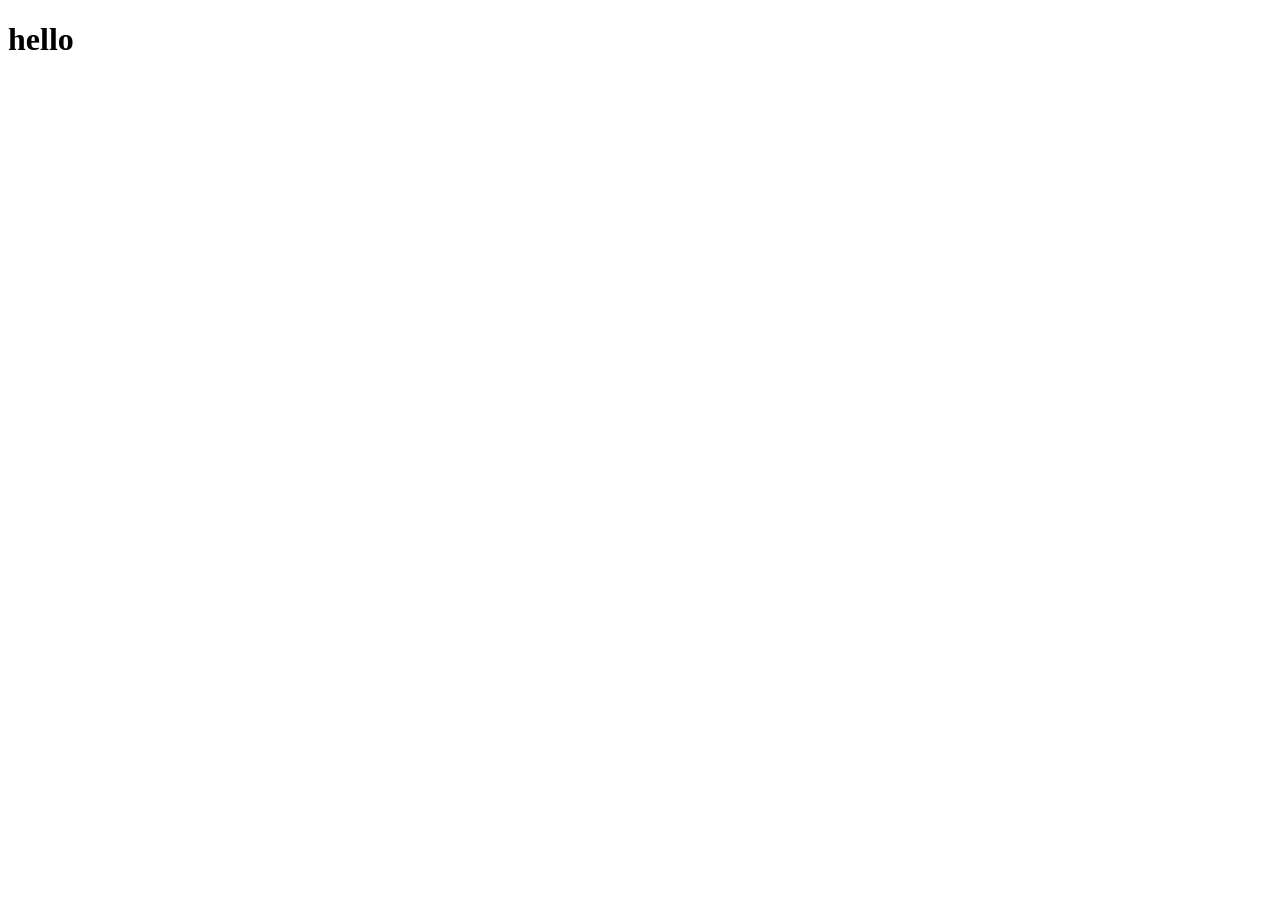
==== index.html @ 7dbfcdb8 "first commit" ====
<!DOCTYPE html>
<html lang="en">
<head>
    <meta charset="UTF-8">
    <meta name="viewport" content="width=device-width, initial-scale=1.0">
    <title>Flower Shop Assignment B8</title>
    <link rel="stylesheet" href="style/style.css">
</head>
<body>
    <h1>hello</h1>
</body>
</html>
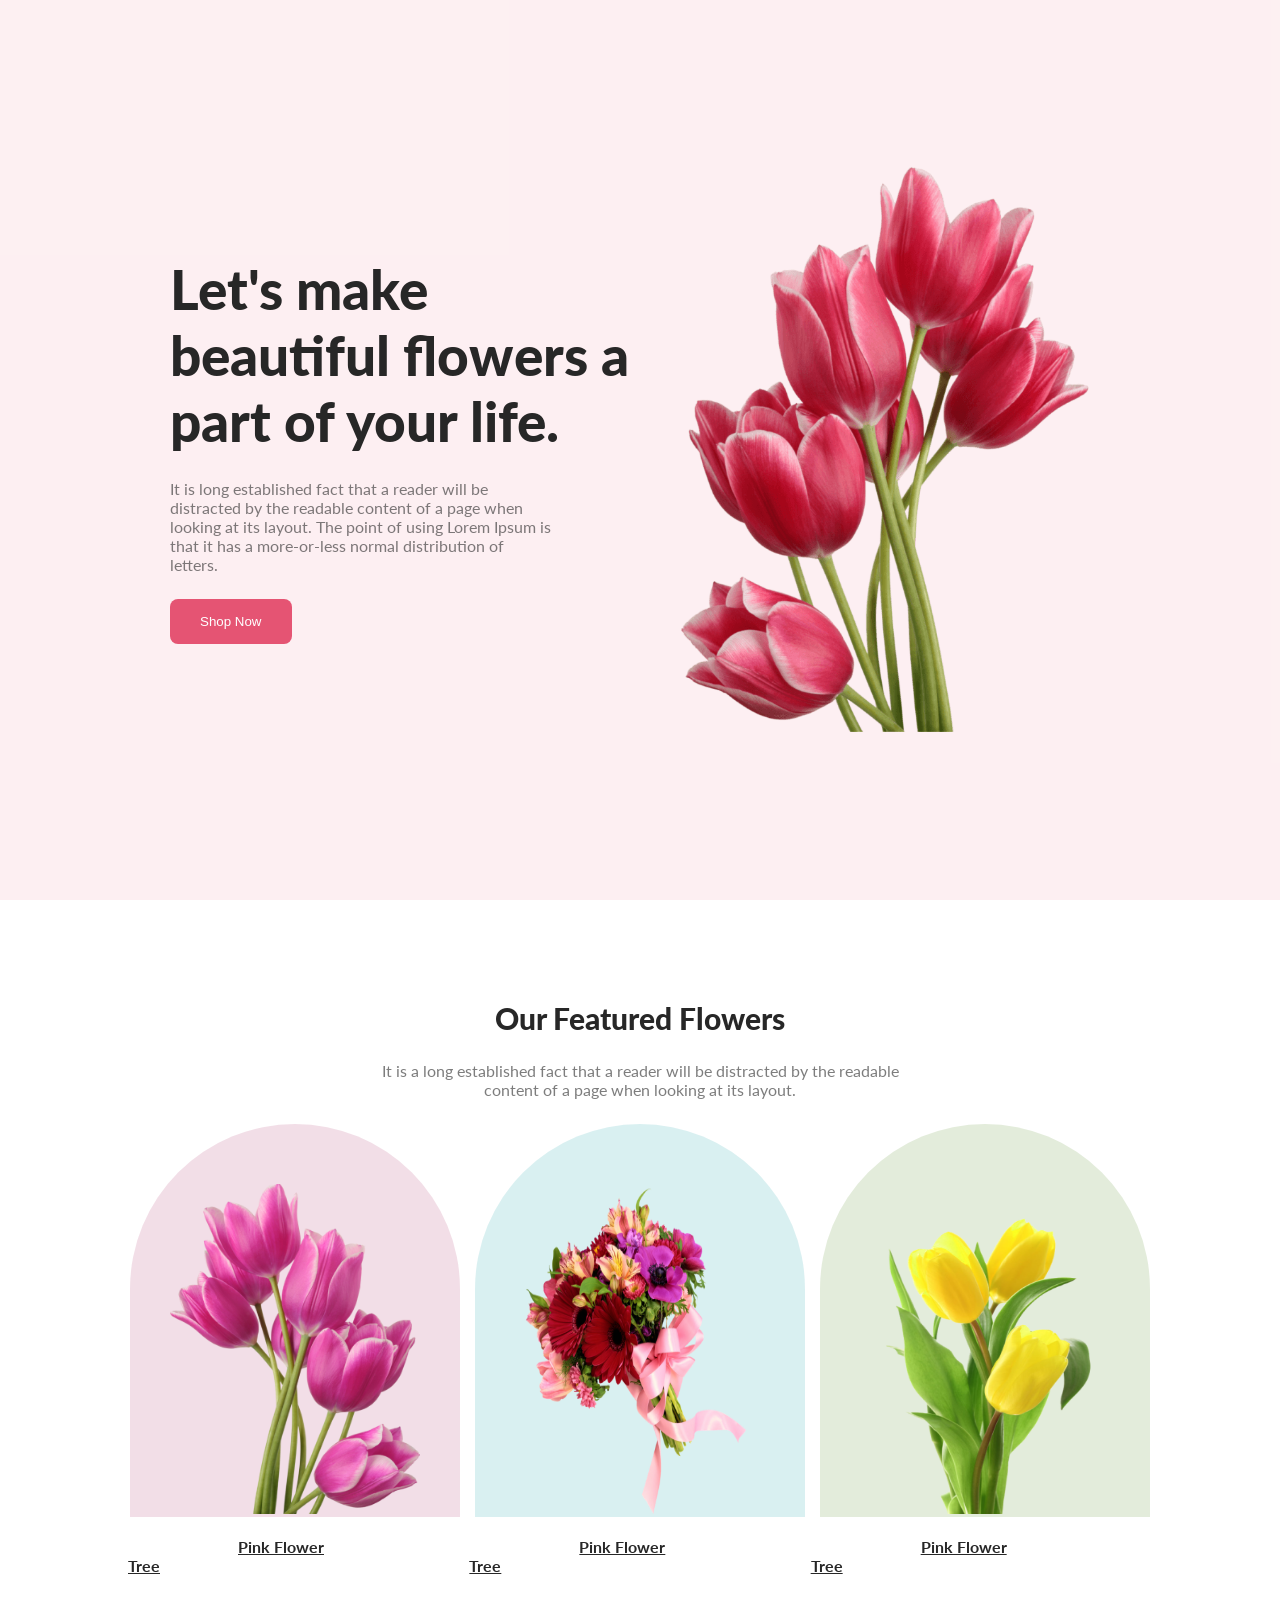
==== commit 8808ad2a: "add new ferturd section" ====
--- a/index.html
+++ b/index.html
@@ -4,9 +4,57 @@
     <meta charset="UTF-8">
     <meta name="viewport" content="width=device-width, initial-scale=1.0">
     <title>Flower Shop Assignment B8</title>
-    <link rel="stylesheet" href="style/style.css">
+    <link rel="preconnect" href="https://fonts.googleapis.com">
+    <link rel="preconnect" href="https://fonts.gstatic.com" crossorigin>
+    <link href="https://fonts.googleapis.com/css2?family=Lato:wght@400;700;900&display=swap" rel="stylesheet">
+    <link rel="stylesheet" href="style.css">
+
 </head>
 <body>
-    <h1>hello</h1>
+    <main>
+        <section>
+            <div class="main-section">
+                <div class="main-section-info">
+                    <h1 class="primary-section-title">Let's make <br> beautiful flowers a <br> part of your life.</h1>
+                    <p class="primary-section-description">It is long established fact that a reader will be distracted by the readable content of a page when looking at its layout. The point of using Lorem Ipsum is that it has a more-or-less normal distribution of letters.</p>
+                    <button class="primary-btn">Shop Now</button>
+                    
+                </div>
+                <div class="main-section-png">
+                    <img class="main-section-png" src="./Flower Asset/pngwing 10.png" alt="Flower">
+                </div>
+            </div>
+        </section>
+        <section>
+            <div class="featured-section">
+                <div class="featured-section-info">                <h1 class="primary-section-title
+                    featured-title">Our Featured Flowers</h1>
+                    <p class="primary-section-description featured-description">It is a long established fact that a reader will be distracted by the readable <br> content of a page when looking at its layout.</p></div>
+                    <div class="featured-section-image">
+                        <div class="featured-section-png1">
+                            <img class="featured-png" src="./Flower Asset/pngwing 6.png" alt="">
+                         
+                        
+                        </div>
+                        <div class="featured-section-png2">
+                            <img class="featured-png" src="./Flower Asset/pngwing 5.png" alt="">
+                  
+                            
+                        </div>
+                        <div class="featured-section-png3">
+                            <img class="featured-png" src="./Flower Asset/pngwing 7.png" alt="">
+                 
+                            
+                        </div>
+            
+                       
+            </div>
+            <div class="underline">
+                <p><u>Pink Flower Tree</u></p>
+                <p><u>Pink Flower Tree</u></p>
+                <p><u>Pink Flower Tree</u></p>
+            </div>
+        </section>
+    </main>
 </body>
 </html>
--- a/style.css
+++ b/style.css
@@ -0,0 +1,110 @@
+*{
+    margin: 0px;
+    padding: 0px;
+
+   
+}
+body{
+    font-family: 'Lato', sans-serif;
+}
+
+.main-section{
+    display: flex;
+    height: 100vh;
+    background-color: rgba(229,84,115,0.09);
+    justify-content: space-between;
+    align-items:center;
+    padding-right: 170px;
+    padding-left: 170px;
+    gap: 10px;
+}
+/* primary section title */
+.primary-section-title{
+    font-weight: 900;
+    font-size: 55px;
+    color: #272727;
+}
+/* primary section description */
+
+.primary-section-description{
+    color: rgba(39,39,39,0.60);
+    width: 80%;
+    padding: 25px 0;
+}
+
+/* primary button */
+
+.primary-btn{
+    padding: 15px 30px;
+    color: white;
+    background-color: #E55473;
+    border:none;
+    border-radius: 8px;
+}
+
+.main-section-png{
+    width: 450px;
+}
+.featured-section{
+ height: 100vh;
+ padding-top: 100px;
+}
+.featured-section-info{
+   text-align: center;
+}
+.featured-title{
+    font-weight: 900;
+    font-size: 30px;
+    color: #272727;
+}
+.featured-description{
+    color: rgba(39,39,39,0.60);
+   
+   text-align: center;
+   width: 50%;
+   margin: auto;
+}
+.featured-section-image{
+    display: flex;
+    
+    justify-content: center;
+    align-items: center;
+    
+
+}
+.featured-png{
+    width: 250px;
+    height: 330px;
+ 
+
+}
+.featured-section-png1{
+    background-color: rgba(167,33,98,0.15);
+    padding: 60px 40px 0;
+    border-radius: 300px 300px 0 0;
+    margin-right: 15px;
+}
+.featured-section-png2{
+    background-color: rgba(5,151,160,0.15);
+    padding: 60px 40px 0;
+    border-radius: 300px 300px 0 0;
+    margin-right: 15px;
+}
+.featured-section-png3{
+    background-color: rgba(71,125,17,0.15);
+    padding: 60px 40px 0;
+    border-radius: 300px 300px 0 0;
+}
+.underline{
+    display: flex;
+    justify-content: center;
+    align-items:center;
+    width: 80%;
+    margin: auto;
+    padding: 20px;
+}
+u{
+    margin:  110px;
+    font-weight: bold;
+    color: #272727;
+}
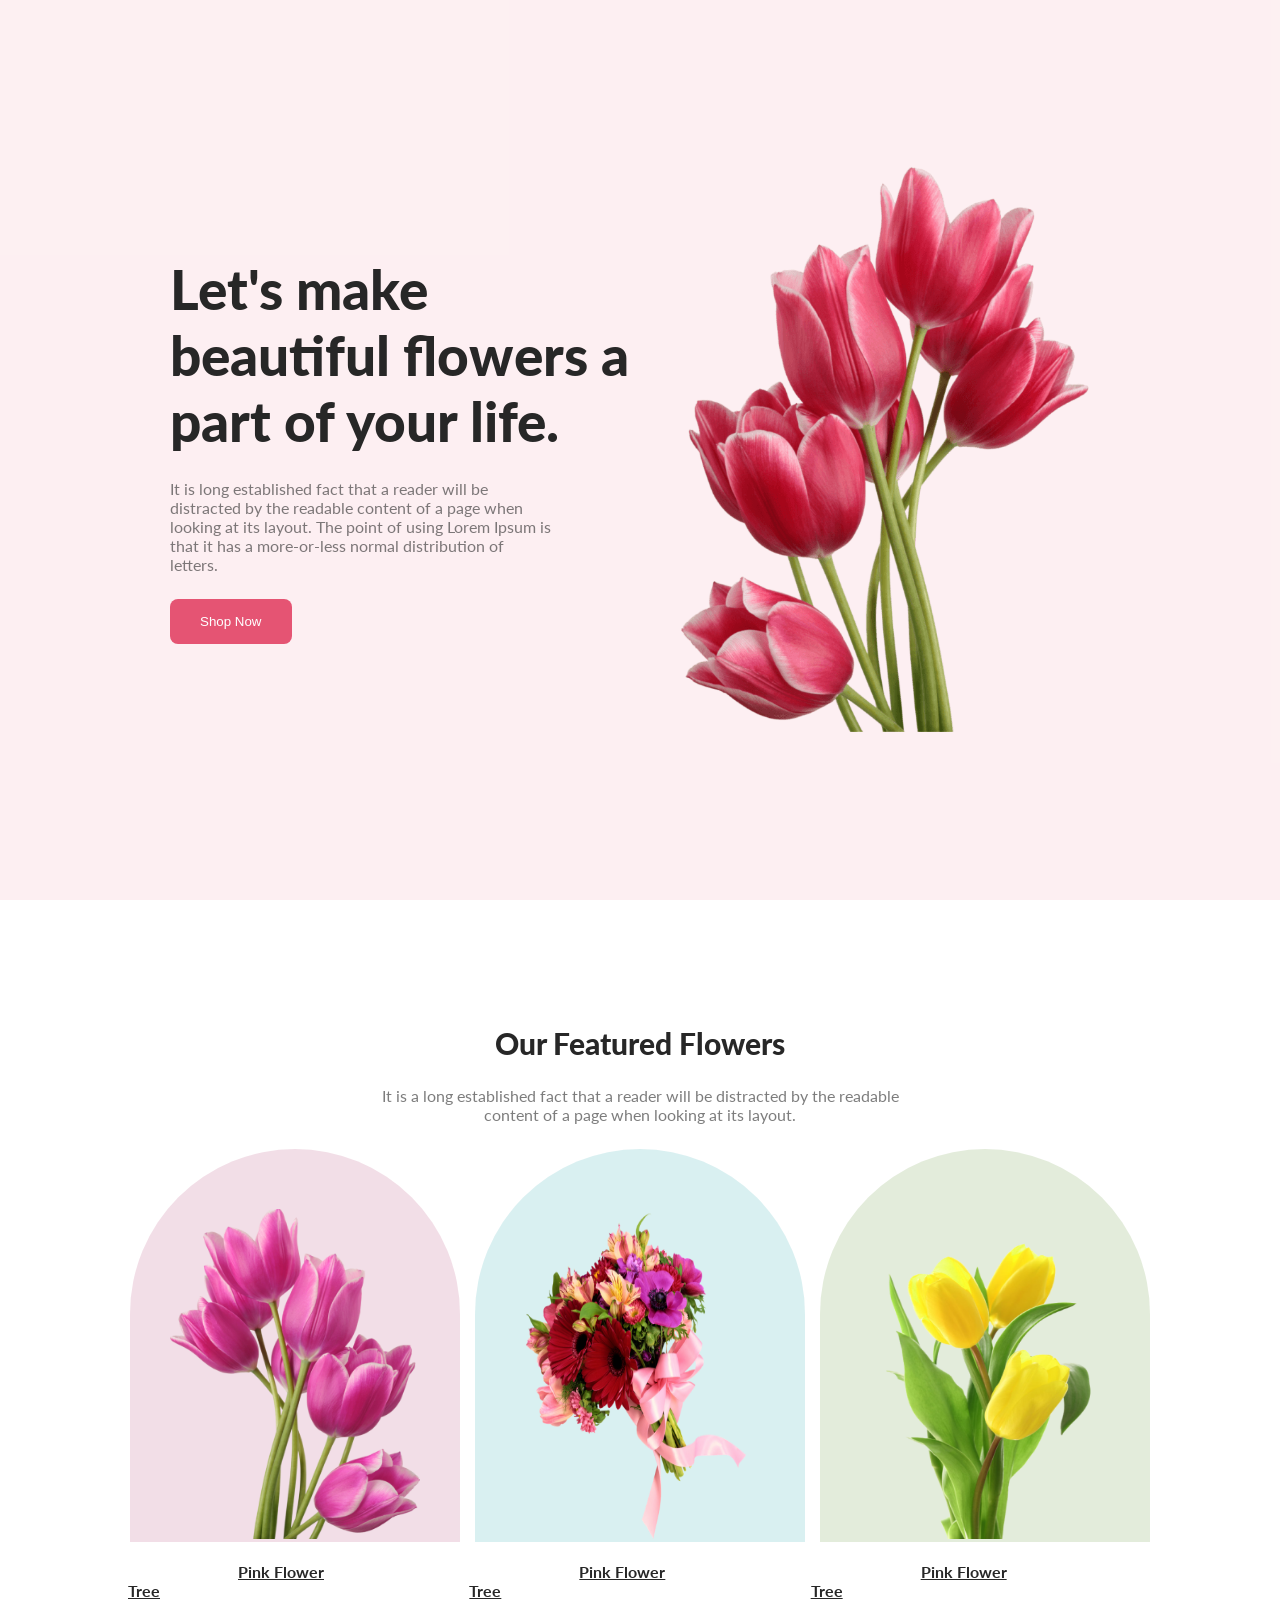
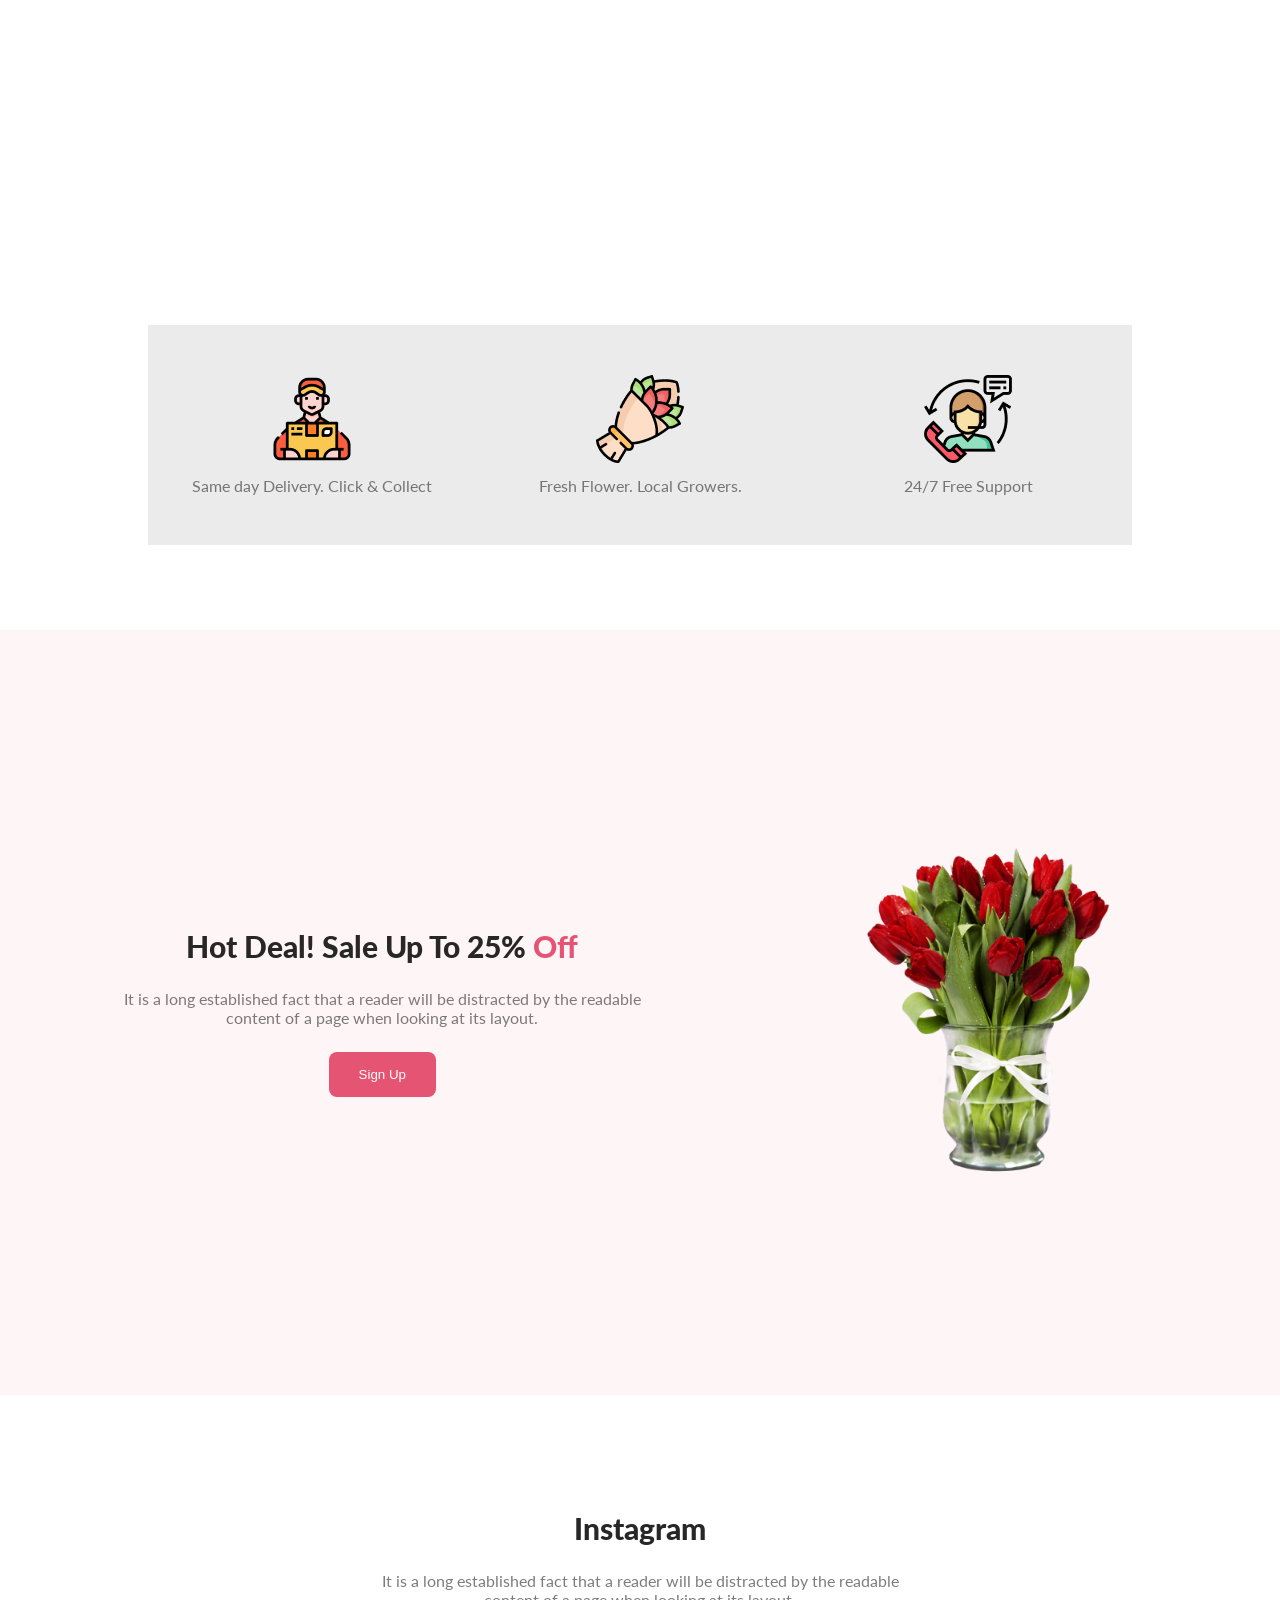
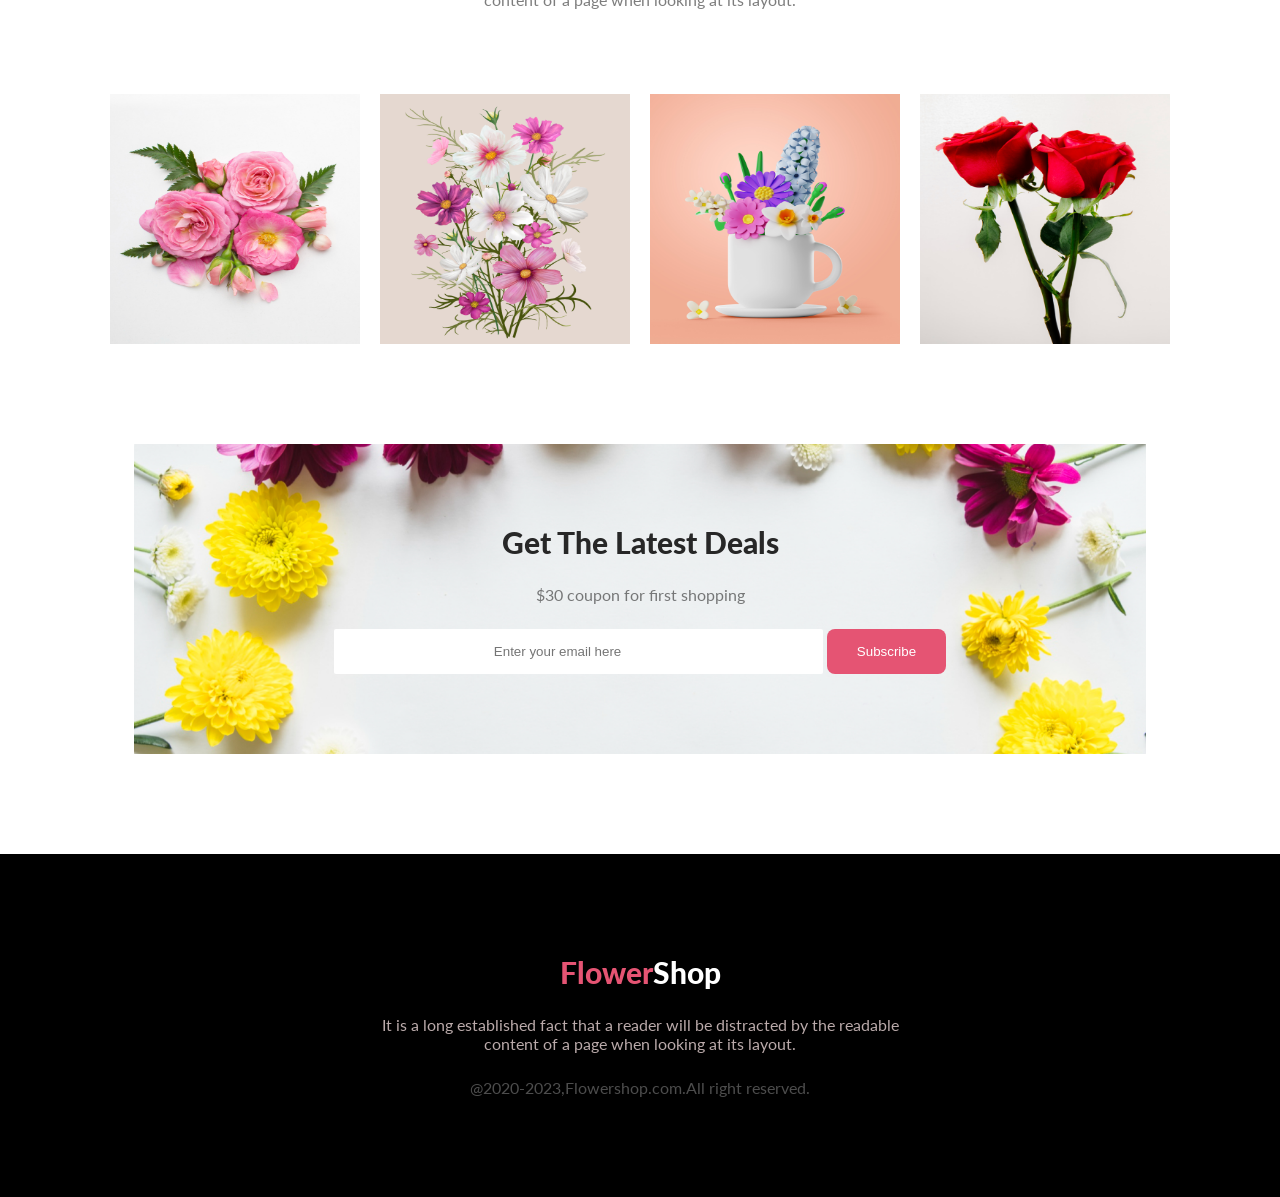
==== commit ef9a48e4: "finish work" ====
--- a/index.html
+++ b/index.html
@@ -25,6 +25,7 @@
                 </div>
             </div>
         </section>
+    </main>
         <section>
             <div class="featured-section">
                 <div class="featured-section-info">                <h1 class="primary-section-title
@@ -55,6 +56,73 @@
                 <p><u>Pink Flower Tree</u></p>
             </div>
         </section>
-    </main>
+        <section>
+            <div class="collect-flower-section">
+                <div class="delivery">
+                    <img src="./Flower Asset/Group 57.png" alt="" class="collect-png">
+                    <p class="collect-description">Same day Delivery. Click & Collect</p>
+                </div>
+                <div class="flower">
+                    <img src="./Flower Asset/Group 58.png" alt="" class="collect-png">
+                    <p class="collect-description">Fresh Flower. Local Growers.</p>
+                </div>
+                <div class="support">
+                    <img src="./Flower Asset/Group 59.png" alt="" class="collect-png"><p class="collect-description">24/7 Free Support</p>
+                </div>
+
+            </div>
+        </section>
+        <section>
+            <div class="sale">
+                <div class="sale-info">
+                    <h1 class="featured-title ">Hot Deal! Sale Up To 25% <span>Off</span>
+                    </h1>
+                    <p class=" sale-description">It is a long established fact that a reader will be distracted by the readable <br> content of a page when looking at its layout.</p>
+                    <button class="primary-btn sale-btn">Sign Up</button>
+                    
+                </div>
+                <div class="sale-image">
+                    <img src="./Flower Asset/pngwing 8.png" alt="" class="sale-png">
+                </div>
+            </div>
+        </section>
+        <section>
+            <div class="instagram">
+                <div class="instagram-info">
+                    <h1 class="featured-title">Instagram</h1>
+            
+                    <p class="sale-description">It is a long established fact that a reader will be distracted by the readable <br> content of a page when looking at its layout.</p>
+                </div>
+                <div class="instagram-image">
+                    <img src="./Flower Asset/Flower 01.png" alt="" class="instagram-png">
+                    <img src="./Flower Asset/Rectangle 4.png" alt="" class="instagram-png">
+                    <img src="./Flower Asset/Rectangle 5.png" alt="" class="instagram-png">
+                    <img src="./Flower Asset/Rectangle 6.png" alt="" class="instagram-png">
+                </div>
+            </div>
+        </section>
+
+        <section>
+            <div class="deals">       <h1 class="featured-title">Get The Latest Deals</h1>
+                <p class="sale-description">$30 coupon for first shopping</p>
+                <label for="email"></label>
+            <input type="email" placeholder="Enter your email here" id="email">
+            <button class="primary-btn sale-btn">Subscribe</button>
+
+            </div>
+     
+
+        </section>
+
+        <footer>
+            <div class="footer">
+
+                <h1 class="featured-title footer-title"><span>Flower</span>Shop</h1>
+                <p class="sale-description footer-description">It is a long established fact that a reader will be distracted by the readable <br> content of a page when looking at its layout.</p>
+
+                <p class="footer-foot">@2020-2023,Flowershop.com.All right reserved.</p>
+            </div>
+        </footer>
+   
 </body>
 </html>
--- a/style.css
+++ b/style.css
@@ -17,6 +17,7 @@
     padding-right: 170px;
     padding-left: 170px;
     gap: 10px;
+   
 }
 /* primary section title */
 .primary-section-title{
@@ -45,9 +46,10 @@
 .main-section-png{
     width: 450px;
 }
+/* Featured Section */
 .featured-section{
  height: 100vh;
- padding-top: 100px;
+ padding-top: 125px;
 }
 .featured-section-info{
    text-align: center;
@@ -107,4 +109,105 @@
     margin:  110px;
     font-weight: bold;
     color: #272727;
-}+}
+/* Collect flower section */
+
+.collect-flower-section{
+    display: flex;
+    justify-content: center;
+    align-items: center;
+    background-color: rgba(39,39,39,0.09);
+    width: 69%;
+    margin: auto;
+    padding: 50px;
+}
+.collect-png{
+    padding: 0px 120px 10px;
+}
+.collect-description{
+    text-align: center;
+ color: rgba(39,39,39,0.60);
+}
+
+/* Sale section */
+.sale{
+    display: flex;
+    justify-content:space-around;
+    align-items: center;
+    height: 85vh;
+    background-color: rgba(229,84,115,0.06);
+    margin: 85px 0px;
+}
+
+span{
+    color:#E55473;
+}
+.sale-info{
+  /*  padding-left: 150px;*/
+  text-align: center;
+}
+.sale-png{
+    width: 80%;
+}
+.sale-description{
+    color: rgba(39,39,39,0.60);
+    padding: 25px;
+   
+}
+
+/* instagram section */
+
+.instagram-info{
+    text-align: center;
+    padding: 30px 0px 60px;
+    
+}
+
+.instagram-image{
+    display: flex;
+    justify-content: center;
+    align-items: center;
+}
+.instagram-png{
+    width: 250px;
+    height: 250px;
+    padding: 0 10px;
+}
+
+/* deals section */
+
+input{
+    padding: 15px 160px;
+    border-radius: 2px;
+    border-style: none;
+}
+.deals{
+    text-align: center;
+
+
+    width: 79%;
+    margin: 100px auto;
+    background-image: url("./Flower Asset/Rectangle\ 9.png");
+     
+    padding: 80px 0; 
+
+    background-position: center;
+    background-repeat: no-repeat;
+    background-size: cover;
+}
+
+/* Footer section */
+.footer-title{
+    color: white;
+}
+.footer-description{
+    color: rgba(233, 212, 212,0.8);
+}
+.footer{
+    text-align: center;
+    background-color: black;
+    padding: 100px 0;
+}
+.footer-foot{
+    color: rgba(255, 255, 255,0.3);
+}
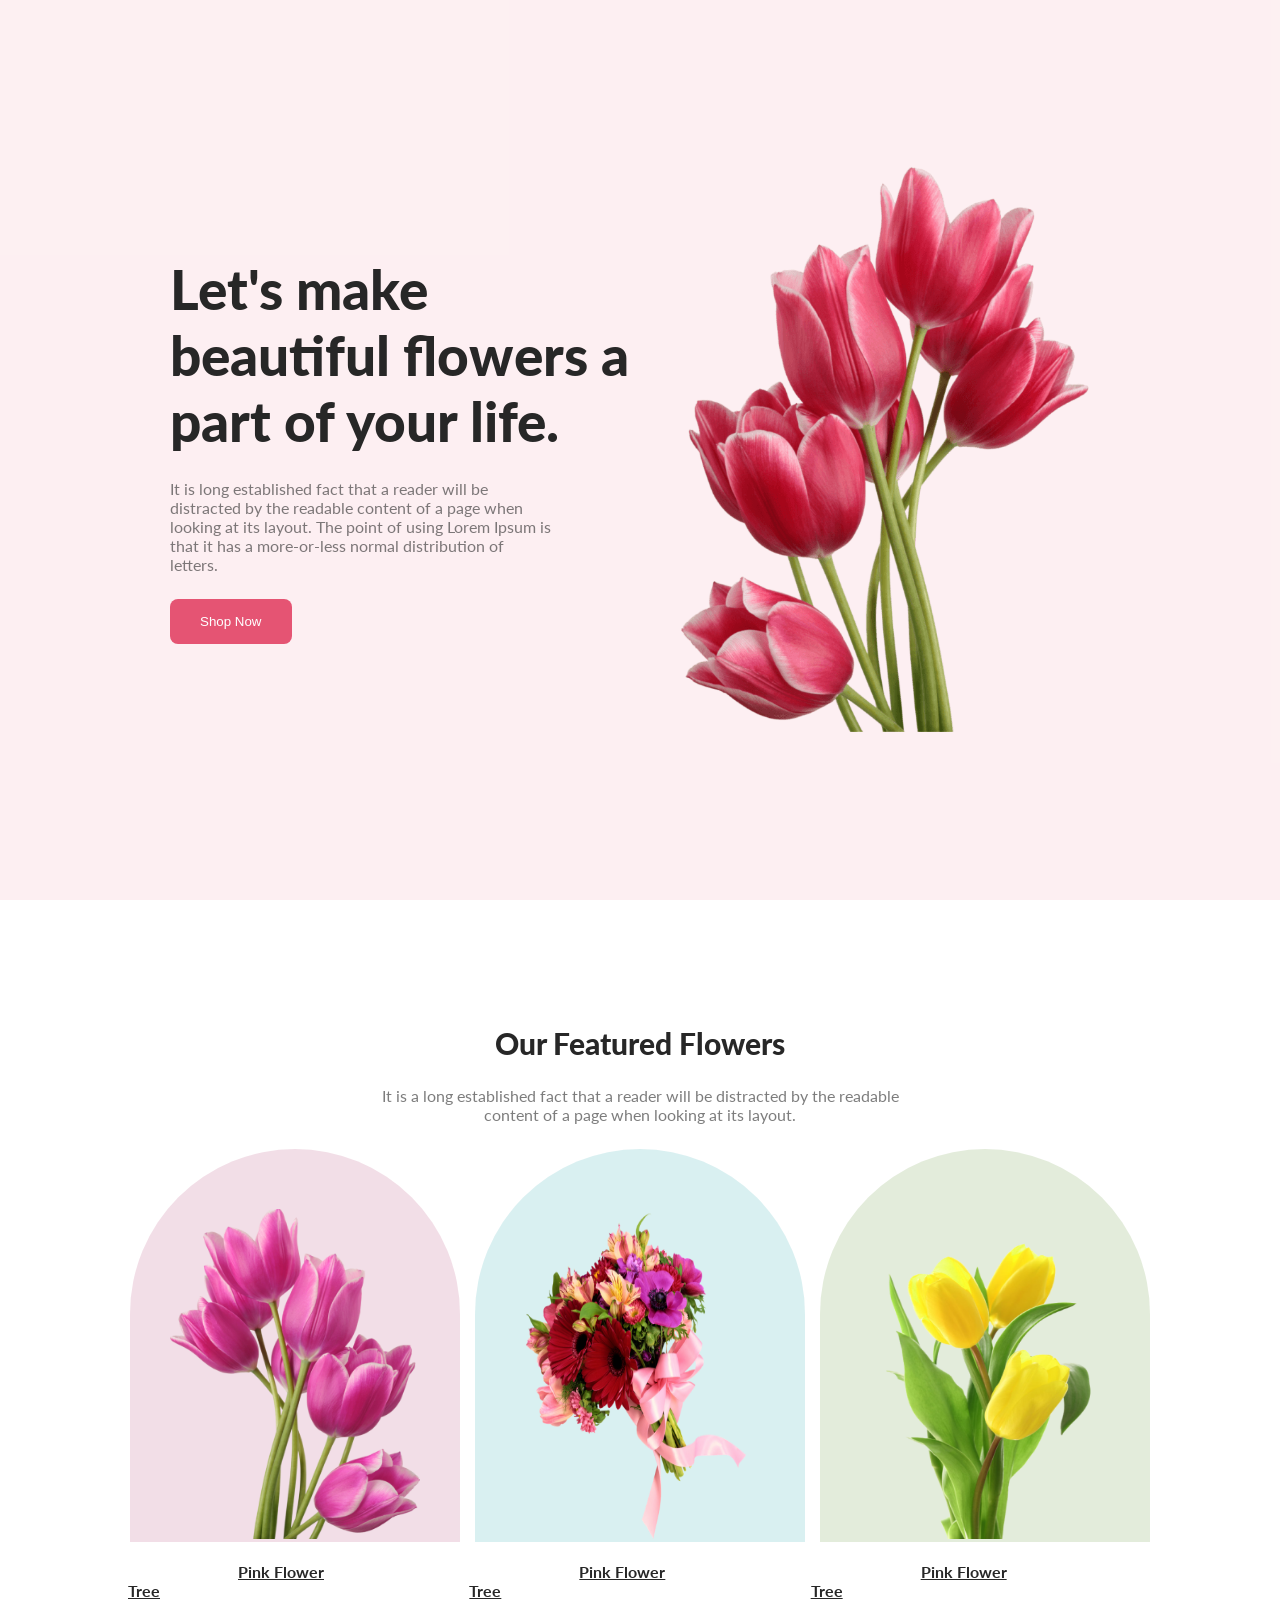
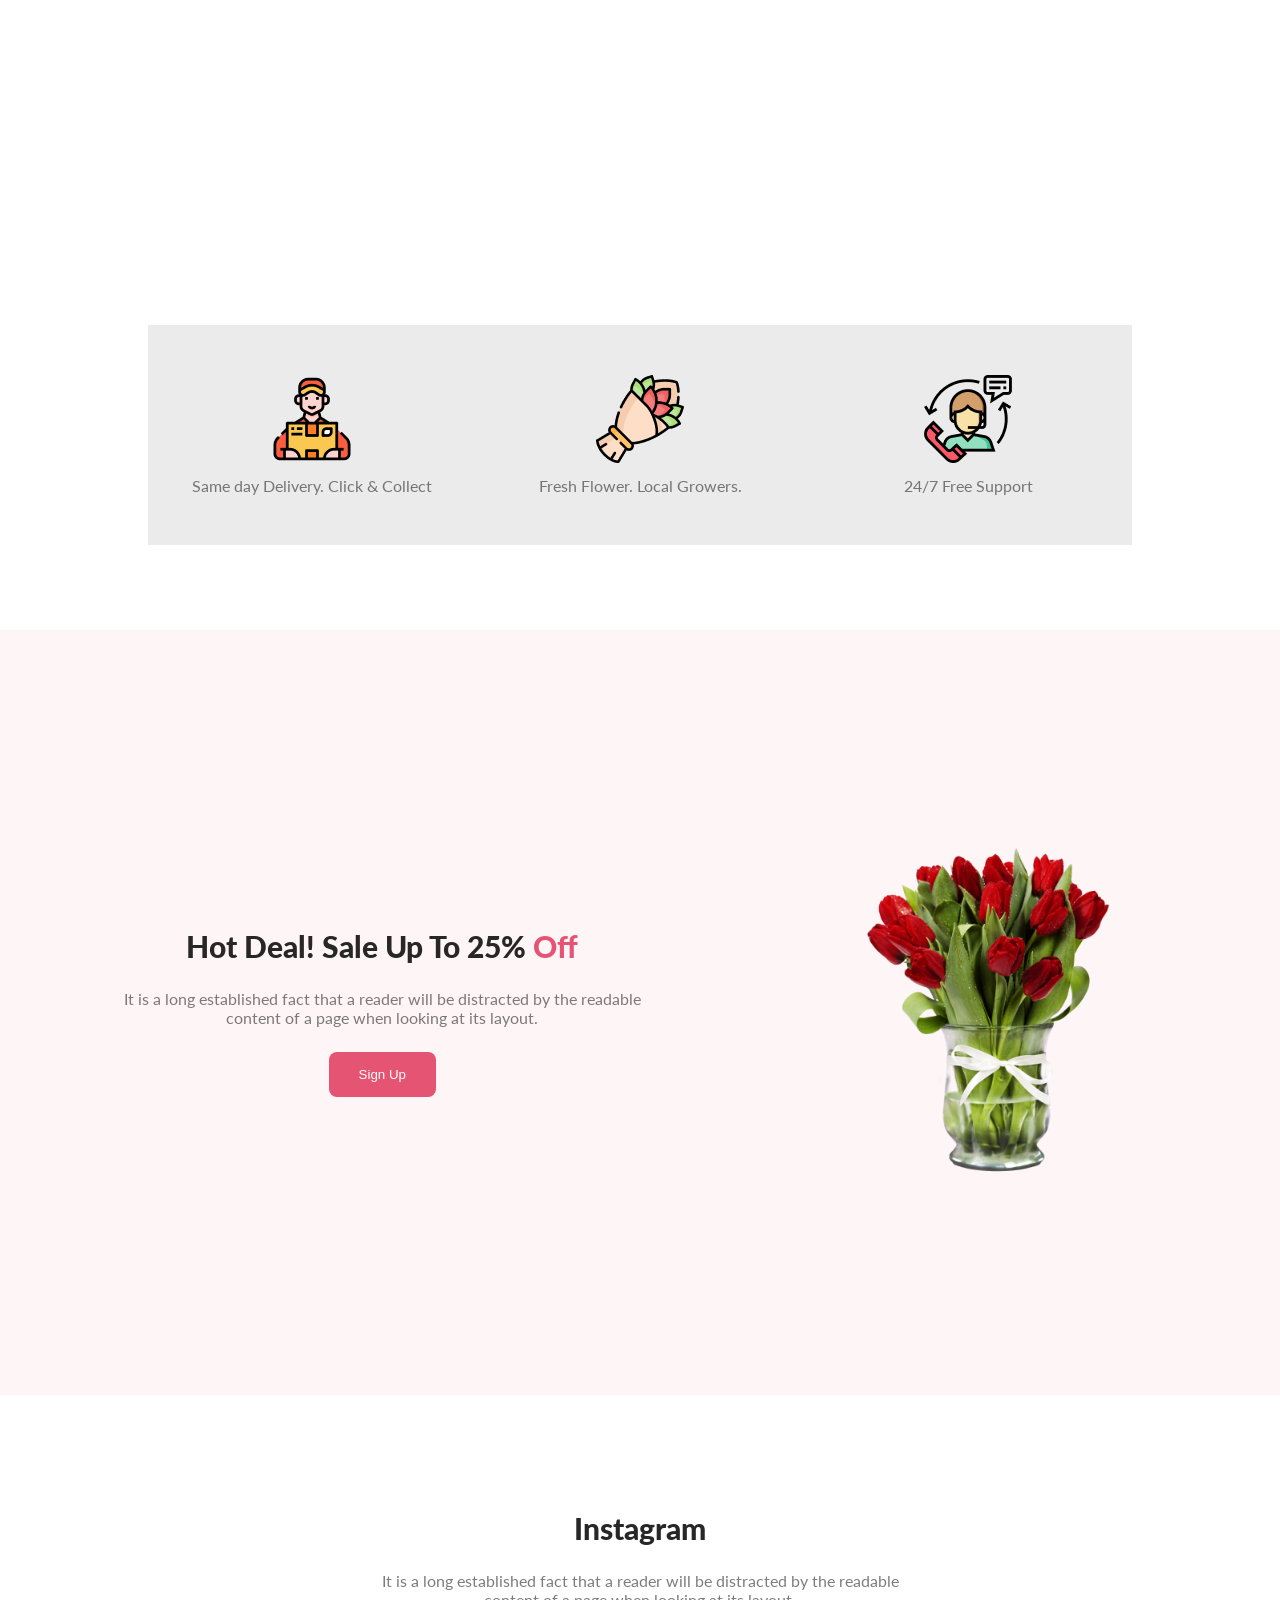
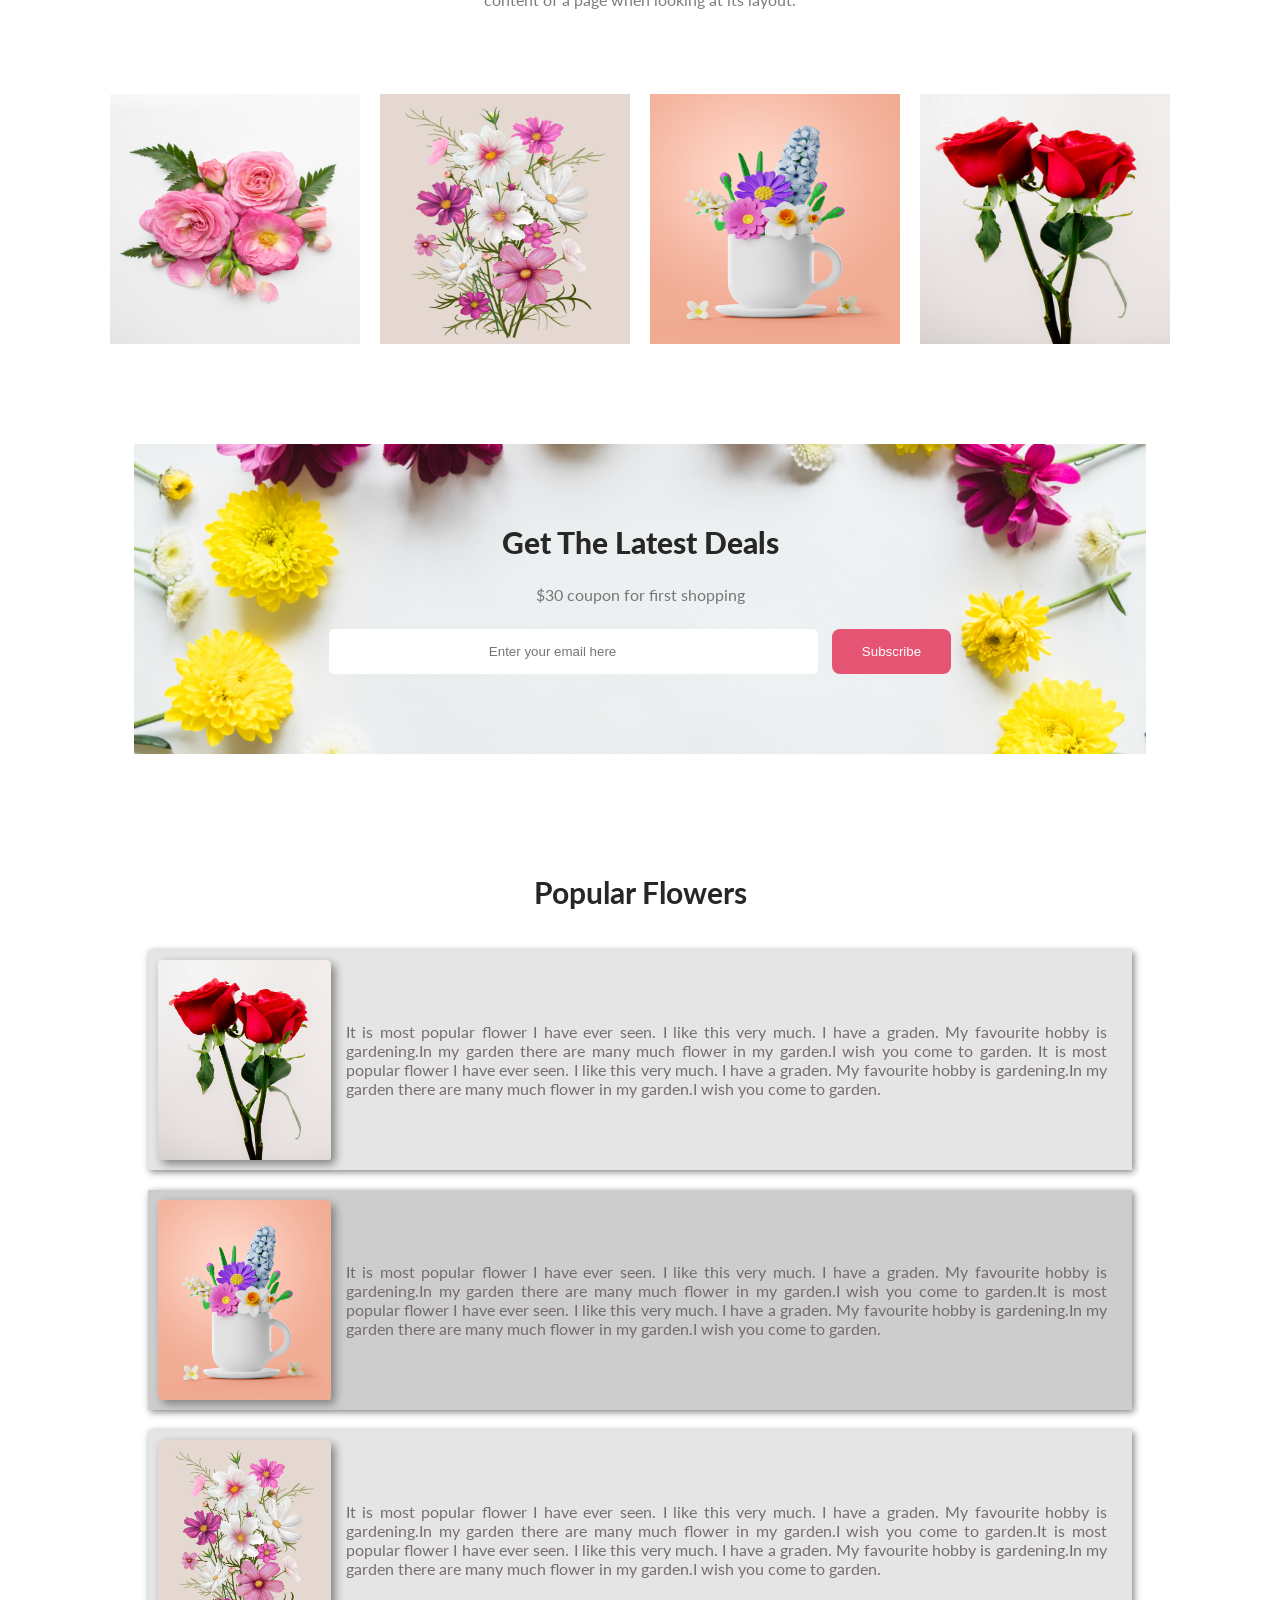
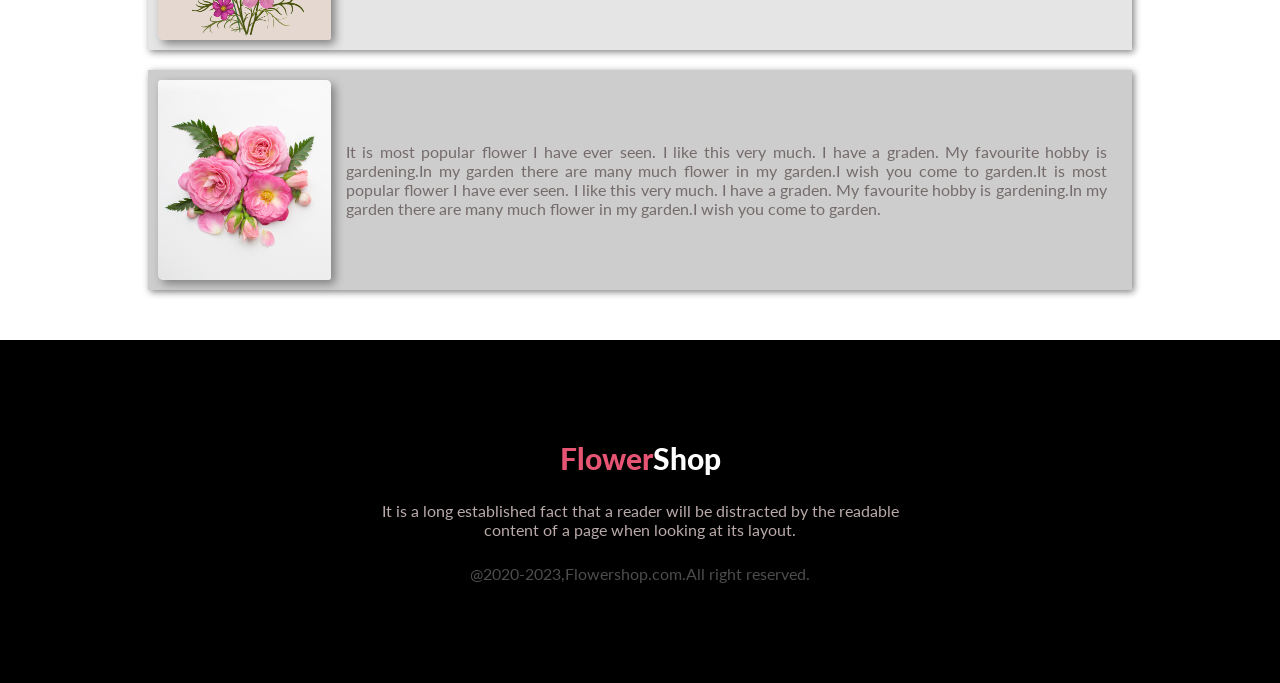
==== commit c06411b0: "fullfill the site" ====
--- a/index.html
+++ b/index.html
@@ -113,6 +113,27 @@
      
 
         </section>
+  <section>
+    <div class="popular-flower">
+        <h1 class="flower-ti">Popular Flowers</h1>
+        <div class="flower1 flw1">
+            <img src="./Flower Asset/Rectangle 6.png" alt="" class="flower-img-png">
+            <p class="flower-des">It is most popular flower I have ever seen. I like this very much. I have a graden. My favourite hobby is gardening.In my garden there are many much flower in my garden.I wish you come to garden. It is most popular flower I have ever seen. I like this very much. I have a graden. My favourite hobby is gardening.In my garden there are many much flower in my garden.I wish you come to garden.</p>
+        </div>
+        <div class="flower1 flw2">
+            <img src="./Flower Asset/Rectangle 5.png" alt="" class="flower-img-png">
+            <p class="flower-des">It is most popular flower I have ever seen. I like this very much. I have a graden. My favourite hobby is gardening.In my garden there are many much flower in my garden.I wish you come to garden.It is most popular flower I have ever seen. I like this very much. I have a graden. My favourite hobby is gardening.In my garden there are many much flower in my garden.I wish you come to garden.</p>
+        </div>
+        <div class="flower1 flw3">
+            <img src="./Flower Asset/Rectangle 4.png" alt="" class="flower-img-png">
+            <p class="flower-des">It is most popular flower I have ever seen. I like this very much. I have a graden. My favourite hobby is gardening.In my garden there are many much flower in my garden.I wish you come to garden.It is most popular flower I have ever seen. I like this very much. I have a graden. My favourite hobby is gardening.In my garden there are many much flower in my garden.I wish you come to garden.</p>
+        </div>
+        <div class="flower1 flw4">
+            <img src="./Flower Asset/Flower 01.png" alt="" class="flower-img-png">
+            <p class="flower-des">It is most popular flower I have ever seen. I like this very much. I have a graden. My favourite hobby is gardening.In my garden there are many much flower in my garden.I wish you come to garden.It is most popular flower I have ever seen. I like this very much. I have a graden. My favourite hobby is gardening.In my garden there are many much flower in my garden.I wish you come to garden.</p>
+        </div>
+    </div>
+  </section>
 
         <footer>
             <div class="footer">
@@ -123,6 +144,7 @@
                 <p class="footer-foot">@2020-2023,Flowershop.com.All right reserved.</p>
             </div>
         </footer>
+
    
 </body>
 </html>
--- a/style.css
+++ b/style.css
@@ -178,8 +178,9 @@
 
 input{
     padding: 15px 160px;
-    border-radius: 2px;
+    border-radius: 5px;
     border-style: none;
+    margin-right: 10px;
 }
 .deals{
     text-align: center;
@@ -195,8 +196,60 @@
     background-repeat: no-repeat;
     background-size: cover;
 }
-
-/* Footer section */
+/* Popular flower section */
+
+.flower-ti{
+  text-align: center;
+  
+  padding: 20px 0;
+  font-weight: 700;
+  font-size: 30px;
+  color: #272727;
+}
+.flower-des{
+   text-align: justify;
+   padding: 10px 15px;
+   color: rgba(107, 96, 96, 0.9);
+
+}
+.flower1{
+    display: flex;
+    justify-content: center;
+    align-items: center;
+    padding: 10px 10px;
+    box-sizing: border-box;
+    box-shadow: 2px 2px 7px gray;
+    margin: 20px;
+    
+
+}
+.flower-img-png{
+   height: 200px;
+    width: 200px;
+    border-radius: 3px 5px 3px;
+    box-shadow: 4px 4px 10px gray;
+
+}
+
+.popular-flower{
+    width: 80%;
+    margin: 50px auto;
+    
+}
+.flw1{
+    background-color: rgba(7, 7, 7, 0.1);
+}
+.flw2{
+    background-color: rgba(7, 7, 7, 0.2);
+}
+.flw3{
+    background-color: rgba(7, 7, 7, 0.1);
+}
+.flw4{
+    background-color: rgba(7, 7, 7, 0.2);
+}
+
+/* Footer flower section */
 .footer-title{
     color: white;
 }
